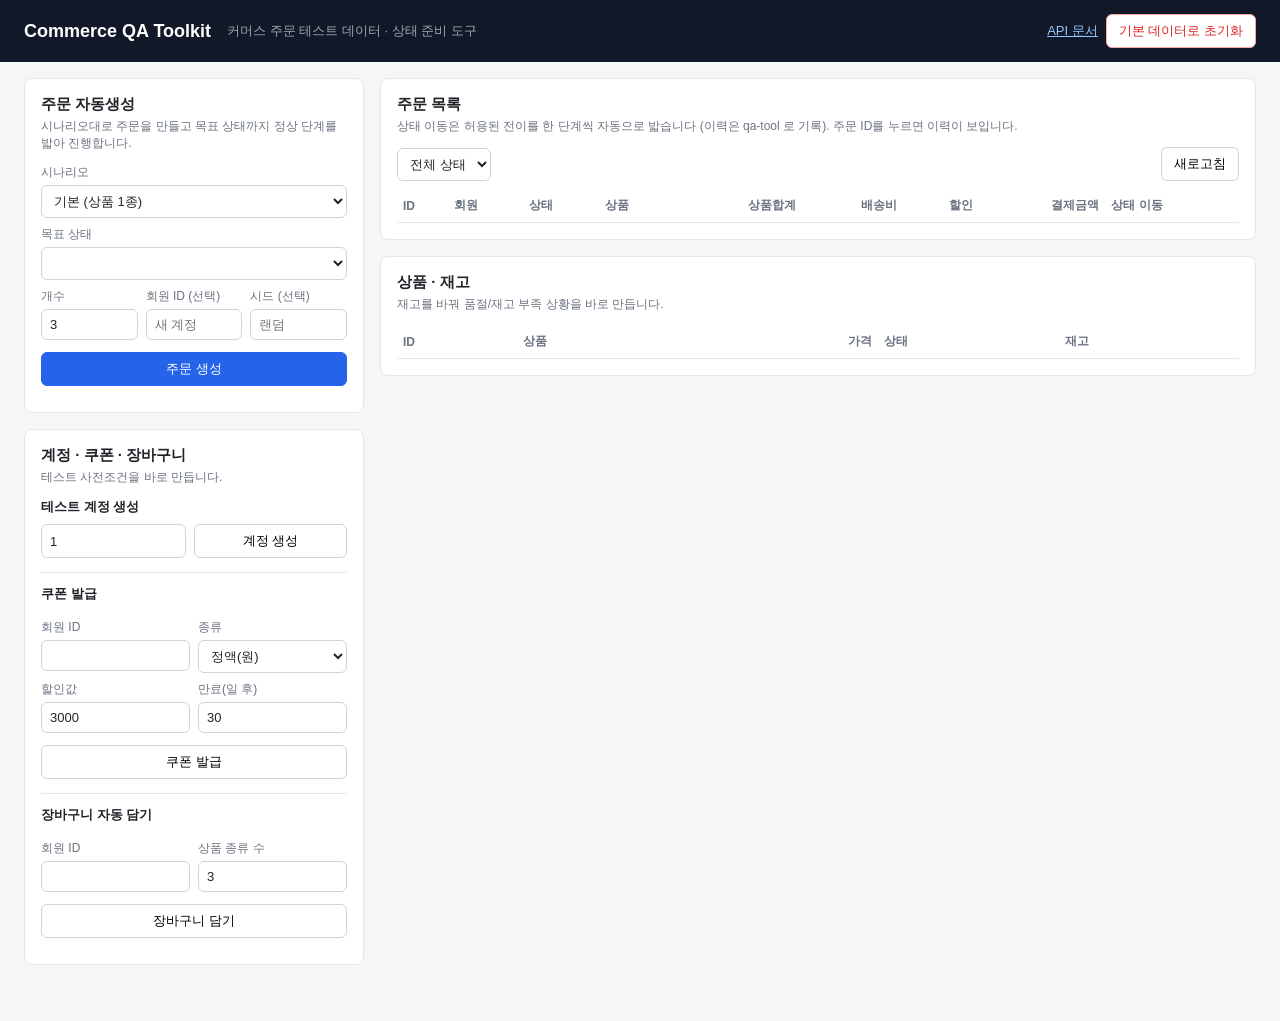
==== app/static/index.html @ 763b08ba "feat: QA 도구 웹 화면(v2) + Render 공개 데모 배포 설정 - / 에서 주문 자동생성, 주문 목록·상태 이동·이력, 재고 조정/품절, 계정·쿠폰·장바구니 준비 - " ====
<!DOCTYPE html>
<html lang="ko">
<head>
<meta charset="utf-8">
<meta name="viewport" content="width=device-width, initial-scale=1">
<title>Commerce QA Toolkit</title>
<style>
  :root {
    --bg: #f5f6f8; --card: #fff; --line: #e3e6ea; --text: #1f2328; --muted: #6b7280;
    --primary: #2563eb; --primary-dark: #1d4ed8; --danger: #dc2626; --ok: #16a34a;
  }
  * { box-sizing: border-box; }
  body { margin: 0; font-family: -apple-system, "Segoe UI", "Malgun Gothic", sans-serif; background: var(--bg); color: var(--text); font-size: 14px; }
  header { background: #111827; color: #fff; padding: 14px 24px; display: flex; align-items: center; gap: 16px; flex-wrap: wrap; }
  header h1 { font-size: 18px; margin: 0; }
  header .sub { color: #9ca3af; font-size: 13px; }
  header .right { margin-left: auto; display: flex; align-items: center; gap: 8px; }
  header input { width: 170px; }
  .badge-demo { background: #f59e0b; color: #111; border-radius: 4px; padding: 2px 8px; font-size: 12px; font-weight: 600; }
  main { display: grid; grid-template-columns: 340px 1fr; gap: 16px; padding: 16px 24px 40px; align-items: start; }
  @media (max-width: 1000px) { main { grid-template-columns: 1fr; } }
  .card { background: var(--card); border: 1px solid var(--line); border-radius: 8px; padding: 16px; margin-bottom: 16px; }
  .card h2 { font-size: 15px; margin: 0 0 4px; }
  .card .desc { color: var(--muted); font-size: 12px; margin: 0 0 12px; }
  .card h3 { font-size: 13px; margin: 14px 0 8px; padding-top: 12px; border-top: 1px solid var(--line); }
  .card h3:first-of-type { border-top: 0; padding-top: 0; margin-top: 4px; }
  label { display: block; font-size: 12px; color: var(--muted); margin: 8px 0 4px; }
  input, select { width: 100%; padding: 7px 8px; border: 1px solid #cfd4da; border-radius: 6px; font-size: 13px; background: #fff; color: var(--text); }
  .row { display: flex; gap: 8px; }
  .row > * { flex: 1; min-width: 0; }
  button { padding: 7px 12px; border: 1px solid #cfd4da; border-radius: 6px; background: #fff; cursor: pointer; font-size: 13px; white-space: nowrap; }
  button:hover { background: #f3f4f6; }
  button.primary { background: var(--primary); border-color: var(--primary); color: #fff; }
  button.primary:hover { background: var(--primary-dark); }
  button.danger { color: var(--danger); border-color: #fca5a5; }
  button.danger.armed { background: var(--danger); color: #fff; }
  button.block { width: 100%; margin-top: 12px; }
  button:disabled { opacity: .5; cursor: default; }
  table { width: 100%; border-collapse: collapse; font-size: 13px; }
  th, td { text-align: left; padding: 8px 6px; border-bottom: 1px solid var(--line); vertical-align: middle; }
  th { color: var(--muted); font-weight: 600; font-size: 12px; white-space: nowrap; }
  td.num, th.num { text-align: right; font-variant-numeric: tabular-nums; white-space: nowrap; }
  tr.history td { background: #f9fafb; color: var(--muted); font-size: 12px; }
  .link { color: var(--primary); cursor: pointer; text-decoration: underline; }
  .toolbar { display: flex; gap: 8px; align-items: center; margin-bottom: 8px; }
  .toolbar select { width: auto; }
  .toolbar .spacer { flex: 1; }
  .status { display: inline-block; padding: 2px 8px; border-radius: 10px; font-size: 12px; font-weight: 600; white-space: nowrap; }
  .s-PAID { background: #dbeafe; color: #1e40af; }
  .s-PREPARING { background: #e0e7ff; color: #3730a3; }
  .s-SHIPPING { background: #fef3c7; color: #92400e; }
  .s-DELIVERED { background: #dcfce7; color: #166534; }
  .s-CONFIRMED { background: #d1fae5; color: #065f46; }
  .s-CANCELED { background: #f3f4f6; color: #4b5563; }
  .s-RETURN_REQUESTED { background: #ffedd5; color: #9a3412; }
  .s-RETURNED { background: #fee2e2; color: #991b1b; }
  .move { display: flex; gap: 4px; }
  .move select { width: 120px; padding: 4px; }
  .move button { padding: 4px 8px; }
  .tag { display: inline-block; font-size: 11px; padding: 1px 6px; border-radius: 4px; background: #f3f4f6; color: #4b5563; margin-right: 4px; }
  .tag.warn { background: #fee2e2; color: #991b1b; }
  .stock { display: flex; gap: 4px; }
  .stock input { width: 80px; padding: 4px 6px; }
  .stock button { padding: 4px 8px; }
  .result { margin-top: 10px; font-size: 12px; color: var(--muted); white-space: pre-wrap; word-break: break-all; }
  .empty { color: var(--muted); text-align: center; padding: 24px; }
  #toasts { position: fixed; right: 16px; bottom: 16px; display: flex; flex-direction: column; gap: 8px; z-index: 10; }
  .toast { background: #111827; color: #fff; padding: 10px 14px; border-radius: 6px; font-size: 13px; max-width: 420px; box-shadow: 0 4px 12px rgba(0,0,0,.15); }
  .toast.error { background: var(--danger); }
  .toast code { background: rgba(255,255,255,.2); padding: 0 4px; border-radius: 3px; }
</style>
</head>
<body>
<header>
  <h1>Commerce QA Toolkit</h1>
  <span class="sub">커머스 주문 테스트 데이터 · 상태 준비 도구</span>
  <div class="right">
    <span id="demo-badge" class="badge-demo" hidden>DEMO · 데이터는 재시작 시 초기화</span>
    <input id="token" type="password" placeholder="X-QA-Token" data-testid="qa-token" hidden>
    <a href="/docs" target="_blank" style="color:#93c5fd;font-size:13px">API 문서</a>
    <button id="seed-btn" class="danger" data-testid="seed-button">기본 데이터로 초기화</button>
  </div>
</header>

<main>
  <div>
    <section class="card">
      <h2>주문 자동생성</h2>
      <p class="desc">시나리오대로 주문을 만들고 목표 상태까지 정상 단계를 밟아 진행합니다.</p>
      <label for="gen-scenario">시나리오</label>
      <select id="gen-scenario" data-testid="gen-scenario">
        <option value="basic">기본 (상품 1종)</option>
        <option value="multi_item">여러 상품 (2종)</option>
        <option value="coupon_fixed">정액 쿠폰 3,000원</option>
        <option value="coupon_percent">정률 쿠폰 10% (최대 5,000원)</option>
        <option value="free_shipping">무료배송 (19,800원 이상)</option>
        <option value="paid_shipping">유료배송 (19,800원 미만)</option>
      </select>
      <label for="gen-status">목표 상태</label>
      <select id="gen-status" data-testid="gen-status"></select>
      <div class="row">
        <div><label for="gen-count">개수</label><input id="gen-count" type="number" min="1" max="100" value="3" data-testid="gen-count"></div>
        <div><label for="gen-user">회원 ID (선택)</label><input id="gen-user" type="number" min="1" placeholder="새 계정" data-testid="gen-user"></div>
        <div><label for="gen-seed">시드 (선택)</label><input id="gen-seed" type="number" placeholder="랜덤" data-testid="gen-seed"></div>
      </div>
      <button id="gen-btn" class="primary block" data-testid="gen-button">주문 생성</button>
      <div id="gen-result" class="result" data-testid="gen-result"></div>
    </section>

    <section class="card">
      <h2>계정 · 쿠폰 · 장바구니</h2>
      <p class="desc">테스트 사전조건을 바로 만듭니다.</p>

      <h3>테스트 계정 생성</h3>
      <div class="row">
        <input id="user-count" type="number" min="1" max="100" value="1" data-testid="user-count">
        <button id="user-btn" data-testid="user-button">계정 생성</button>
      </div>
      <div id="user-result" class="result" data-testid="user-result"></div>

      <h3>쿠폰 발급</h3>
      <div class="row">
        <div><label for="coupon-user">회원 ID</label><input id="coupon-user" type="number" min="1" data-testid="coupon-user"></div>
        <div><label for="coupon-type">종류</label>
          <select id="coupon-type" data-testid="coupon-type"><option value="FIXED">정액(원)</option><option value="PERCENT">정률(%)</option></select>
        </div>
      </div>
      <div class="row">
        <div><label for="coupon-value">할인값</label><input id="coupon-value" type="number" min="1" value="3000" data-testid="coupon-value"></div>
        <div><label for="coupon-days">만료(일 후)</label><input id="coupon-days" type="number" value="30" title="음수면 이미 만료된 쿠폰" data-testid="coupon-days"></div>
      </div>
      <button id="coupon-btn" class="block" data-testid="coupon-button">쿠폰 발급</button>
      <div id="coupon-result" class="result" data-testid="coupon-result"></div>

      <h3>장바구니 자동 담기</h3>
      <div class="row">
        <div><label for="cart-user">회원 ID</label><input id="cart-user" type="number" min="1" data-testid="cart-user"></div>
        <div><label for="cart-count">상품 종류 수</label><input id="cart-count" type="number" min="1" max="20" value="3" data-testid="cart-count"></div>
      </div>
      <button id="cart-btn" class="block" data-testid="cart-button">장바구니 담기</button>
      <div id="cart-result" class="result" data-testid="cart-result"></div>
    </section>
  </div>

  <div>
    <section class="card">
      <h2>주문 목록</h2>
      <p class="desc">상태 이동은 허용된 전이를 한 단계씩 자동으로 밟습니다 (이력은 qa-tool 로 기록). 주문 ID를 누르면 이력이 보입니다.</p>
      <div class="toolbar">
        <select id="order-filter" data-testid="order-filter"><option value="">전체 상태</option></select>
        <span class="spacer"></span>
        <button id="order-refresh" data-testid="order-refresh">새로고침</button>
      </div>
      <table data-testid="order-table">
        <thead><tr>
          <th>ID</th><th>회원</th><th>상태</th><th>상품</th>
          <th class="num">상품합계</th><th class="num">배송비</th><th class="num">할인</th><th class="num">결제금액</th><th>상태 이동</th>
        </tr></thead>
        <tbody id="order-body"></tbody>
      </table>
    </section>

    <section class="card">
      <h2>상품 · 재고</h2>
      <p class="desc">재고를 바꿔 품절/재고 부족 상황을 바로 만듭니다.</p>
      <table data-testid="product-table">
        <thead><tr><th>ID</th><th>상품</th><th class="num">가격</th><th>상태</th><th>재고</th></tr></thead>
        <tbody id="product-body"></tbody>
      </table>
    </section>
  </div>
</main>

<div id="toasts"></div>

<script>
const STATUS_LABEL = {
  PAID: "결제완료", PREPARING: "상품준비중", SHIPPING: "배송중", DELIVERED: "배송완료",
  CONFIRMED: "구매확정", CANCELED: "주문취소", RETURN_REQUESTED: "반품요청", RETURNED: "반품완료",
};
let config = { statuses: [], transitions: {} };
const openHistory = new Set();

const $ = (id) => document.getElementById(id);
const won = (n) => n.toLocaleString("ko-KR");
const esc = (s) => String(s).replace(/[&<>"']/g, (c) => ({ "&": "&amp;", "<": "&lt;", ">": "&gt;", '"': "&quot;", "'": "&#39;" }[c]));
const numOrNull = (id) => ($(id).value === "" ? null : Number($(id).value));
const statusBadge = (s) => `<span class="status s-${s}" data-testid="status-badge">${STATUS_LABEL[s] || s}</span>`;

function toast(message, isError = false) {
  const el = document.createElement("div");
  el.className = "toast" + (isError ? " error" : "");
  el.innerHTML = message;
  el.dataset.testid = isError ? "toast-error" : "toast";
  $("toasts").appendChild(el);
  setTimeout(() => el.remove(), isError ? 6000 : 3000);
}

async function api(method, path, body) {
  const res = await fetch(path, {
    method,
    headers: { "Content-Type": "application/json", "X-QA-Token": $("token").value },
    body: body === undefined ? undefined : JSON.stringify(body),
  });
  const data = await res.json().catch(() => ({}));
  if (!res.ok) {
    const err = data.error || { code: res.status, message: typeof data.detail === "string" ? data.detail : JSON.stringify(data.detail) };
    toast(`<code>${esc(err.code)}</code> ${esc(err.message)}`, true);
    throw new Error(err.code);
  }
  return data;
}

// 버튼을 누르는 동안 비활성화해서 중복 요청을 막는다
async function withButton(btn, fn) {
  btn.disabled = true;
  try { await fn(); } catch (e) { /* 에러는 api() 에서 토스트로 표시 */ } finally { btn.disabled = false; }
}

// 현재 상태에서 갈 수 있는 모든 상태 (자동완료 대상)
function reachable(from) {
  const seen = new Set([from]);
  const queue = [from];
  while (queue.length) {
    for (const next of config.transitions[queue.shift()] || []) {
      if (!seen.has(next)) { seen.add(next); queue.push(next); }
    }
  }
  seen.delete(from);
  return config.statuses.filter((s) => seen.has(s));
}

async function loadOrders() {
  const status = $("order-filter").value;
  const orders = await api("GET", `/qa/orders?limit=100${status ? `&status=${status}` : ""}`);
  const body = $("order-body");
  if (!orders.length) {
    body.innerHTML = `<tr><td colspan="9" class="empty">주문이 없습니다. 왼쪽에서 주문을 생성하세요.</td></tr>`;
    return;
  }
  body.innerHTML = orders.map((o) => {
    const targets = reachable(o.status);
    const move = targets.length
      ? `<div class="move"><select data-testid="move-select-${o.id}">${targets.map((t) => `<option value="${t}">${STATUS_LABEL[t]}</option>`).join("")}</select>
         <button data-move="${o.id}" data-testid="move-button-${o.id}">이동</button></div>`
      : `<span class="tag">종료</span>`;
    const products = o.items.map((i) => `${esc(i.product_name)} (${i.quantity}개)`).join(", ");
    const history = openHistory.has(o.id)
      ? `<tr class="history"><td></td><td colspan="8">${o.history.map((h) =>
          `${esc(h.changed_at)} · ${h.from_status ? STATUS_LABEL[h.from_status] : "-"} → ${STATUS_LABEL[h.to_status]} (${esc(h.actor)})`).join("<br>")}</td></tr>`
      : "";
    return `<tr data-testid="order-row-${o.id}">
      <td><span class="link" data-history="${o.id}">#${o.id}</span></td>
      <td>${o.user_id}</td><td>${statusBadge(o.status)}</td><td>${products}</td>
      <td class="num">${won(o.items_amount)}</td><td class="num">${won(o.shipping_fee)}</td>
      <td class="num">${won(o.discount_amount)}</td><td class="num"><b>${won(o.total_amount)}</b></td><td>${move}</td>
    </tr>${history}`;
  }).join("");
}

async function loadProducts() {
  const products = await api("GET", "/products");
  $("product-body").innerHTML = products.map((p) => {
    const tags = [];
    if (!p.is_active) tags.push(`<span class="tag warn">판매중지</span>`);
    if (p.stock === 0) tags.push(`<span class="tag warn">품절</span>`);
    if (p.max_per_order !== null) tags.push(`<span class="tag">1회 ${p.max_per_order}개</span>`);
    return `<tr data-testid="product-row-${p.id}">
      <td>${p.id}</td><td>${esc(p.name)}</td><td class="num">${won(p.price)}</td><td>${tags.join("") || "-"}</td>
      <td><div class="stock">
        <input type="number" min="0" value="${p.stock}" id="stock-${p.id}" data-testid="stock-input-${p.id}">
        <button data-stock="${p.id}" data-testid="stock-save-${p.id}">저장</button>
        <button data-soldout="${p.id}" data-testid="stock-soldout-${p.id}">품절</button>
      </div></td>
    </tr>`;
  }).join("");
}

const refreshAll = () => Promise.all([loadOrders(), loadProducts()]).catch(() => {});

$("gen-btn").onclick = (e) => withButton(e.target, async () => {
  const orders = await api("POST", "/qa/orders/generate", {
    count: Number($("gen-count").value), scenario: $("gen-scenario").value, target_status: $("gen-status").value,
    user_id: numOrNull("gen-user"), seed: numOrNull("gen-seed"),
  });
  $("gen-result").textContent = `${orders.length}건 생성 · 주문 #${orders.map((o) => o.id).join(", #")} · 회원 ${orders[0].user_id}`;
  toast(`주문 ${orders.length}건을 ${STATUS_LABEL[$("gen-status").value]} 상태로 만들었습니다.`);
  await refreshAll();
});

$("user-btn").onclick = (e) => withButton(e.target, async () => {
  const users = await api("POST", "/qa/users/bulk", { count: Number($("user-count").value) });
  $("user-result").textContent = users.map((u) => `#${u.id} ${u.email}`).join("\n");
  $("coupon-user").value = $("cart-user").value = users[0].id;
  toast(`테스트 계정 ${users.length}개를 만들었습니다.`);
});

$("coupon-btn").onclick = (e) => withButton(e.target, async () => {
  const c = await api("POST", "/qa/coupons/issue", {
    user_id: numOrNull("coupon-user"), discount_type: $("coupon-type").value,
    value: Number($("coupon-value").value), expires_in_days: Number($("coupon-days").value),
  });
  $("coupon-result").textContent = `쿠폰 #${c.id} ${c.code} · 만료 ${c.expires_at}`;
  toast(`쿠폰 #${c.id}를 발급했습니다.`);
});

$("cart-btn").onclick = (e) => withButton(e.target, async () => {
  const cart = await api("POST", "/qa/carts/fill", { user_id: numOrNull("cart-user"), count: Number($("cart-count").value) });
  $("cart-result").textContent = cart.map((c) => `${c.product_name} ${won(c.unit_price)}원 (${c.quantity}개)`).join("\n");
  toast(`장바구니에 ${cart.length}종을 담았습니다.`);
});

// 초기화는 실수 방지를 위해 두 번 눌러야 실행
let seedTimer = null;
$("seed-btn").onclick = (e) => {
  const btn = e.target;
  if (!btn.classList.contains("armed")) {
    btn.classList.add("armed");
    btn.textContent = "한 번 더 누르면 초기화";
    seedTimer = setTimeout(() => { btn.classList.remove("armed"); btn.textContent = "기본 데이터로 초기화"; }, 3000);
    return;
  }
  clearTimeout(seedTimer);
  btn.classList.remove("armed");
  btn.textContent = "기본 데이터로 초기화";
  withButton(btn, async () => {
    await api("POST", "/qa/seed");
    openHistory.clear();
    toast("모든 데이터를 지우고 기본 상품 8종으로 초기화했습니다.");
    await refreshAll();
  });
};

$("order-filter").onchange = () => loadOrders().catch(() => {});
$("order-refresh").onclick = () => refreshAll();

$("order-body").onclick = async (e) => {
  const historyId = e.target.dataset.history;
  if (historyId) {
    const id = Number(historyId);
    openHistory.has(id) ? openHistory.delete(id) : openHistory.add(id);
    return loadOrders().catch(() => {});
  }
  const moveId = e.target.dataset.move;
  if (moveId) {
    const target = e.target.previousElementSibling.value;
    await withButton(e.target, async () => {
      await api("POST", `/qa/orders/${moveId}/advance`, { target_status: target });
      toast(`주문 #${moveId} → ${STATUS_LABEL[target]}`);
      await refreshAll();
    });
  }
};

$("product-body").onclick = async (e) => {
  const id = e.target.dataset.stock || e.target.dataset.soldout;
  if (!id) return;
  const stock = e.target.dataset.soldout ? 0 : Number($(`stock-${id}`).value);
  await withButton(e.target, async () => {
    const p = await api("PUT", `/qa/products/${id}/stock`, { stock });
    toast(`${esc(p.name)} 재고를 ${p.stock}개로 바꿨습니다.`);
    await loadProducts();
  });
};

$("token").onchange = () => { localStorage.setItem("qaToken", $("token").value); refreshAll(); };

(async function init() {
  config = await (await fetch("/config")).json();
  if (config.demo_mode) {
    $("token").value = config.qa_token;
    $("demo-badge").hidden = false;
  } else {
    $("token").hidden = false;
    $("token").value = localStorage.getItem("qaToken") || "local-qa-token";
  }
  const options = config.statuses.map((s) => `<option value="${s}">${STATUS_LABEL[s]}</option>`).join("");
  $("gen-status").innerHTML = options;
  $("order-filter").innerHTML += options;
  await refreshAll();
})();
</script>
</body>
</html>
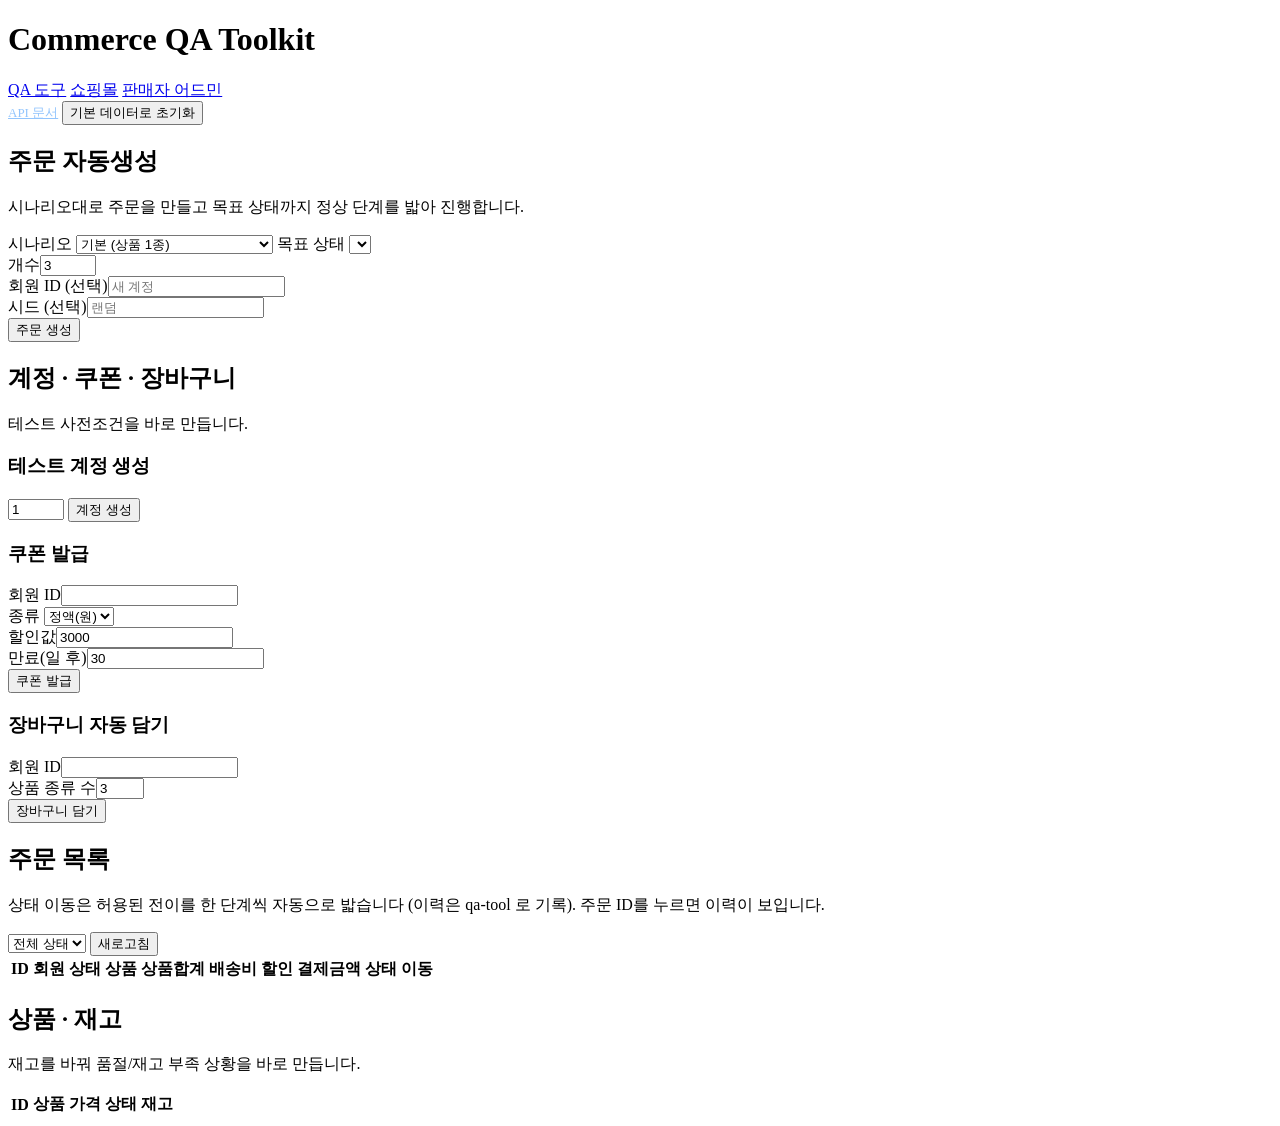
==== commit 7b4965ab: "feat: 쇼핑몰(/shop) · 판매자 어드민(/admin) 화면 + 주문서 계산 API - 쇼핑몰: 간이 로그인, 장바구니/바로구매, 쿠폰, 주문서 금액(서버 quote), 결" ====
--- a/app/static/index.html
+++ b/app/static/index.html
@@ -4,76 +4,16 @@
 <meta charset="utf-8">
 <meta name="viewport" content="width=device-width, initial-scale=1">
 <title>Commerce QA Toolkit</title>
-<style>
-  :root {
-    --bg: #f5f6f8; --card: #fff; --line: #e3e6ea; --text: #1f2328; --muted: #6b7280;
-    --primary: #2563eb; --primary-dark: #1d4ed8; --danger: #dc2626; --ok: #16a34a;
-  }
-  * { box-sizing: border-box; }
-  body { margin: 0; font-family: -apple-system, "Segoe UI", "Malgun Gothic", sans-serif; background: var(--bg); color: var(--text); font-size: 14px; }
-  header { background: #111827; color: #fff; padding: 14px 24px; display: flex; align-items: center; gap: 16px; flex-wrap: wrap; }
-  header h1 { font-size: 18px; margin: 0; }
-  header .sub { color: #9ca3af; font-size: 13px; }
-  header .right { margin-left: auto; display: flex; align-items: center; gap: 8px; }
-  header input { width: 170px; }
-  .badge-demo { background: #f59e0b; color: #111; border-radius: 4px; padding: 2px 8px; font-size: 12px; font-weight: 600; }
-  main { display: grid; grid-template-columns: 340px 1fr; gap: 16px; padding: 16px 24px 40px; align-items: start; }
-  @media (max-width: 1000px) { main { grid-template-columns: 1fr; } }
-  .card { background: var(--card); border: 1px solid var(--line); border-radius: 8px; padding: 16px; margin-bottom: 16px; }
-  .card h2 { font-size: 15px; margin: 0 0 4px; }
-  .card .desc { color: var(--muted); font-size: 12px; margin: 0 0 12px; }
-  .card h3 { font-size: 13px; margin: 14px 0 8px; padding-top: 12px; border-top: 1px solid var(--line); }
-  .card h3:first-of-type { border-top: 0; padding-top: 0; margin-top: 4px; }
-  label { display: block; font-size: 12px; color: var(--muted); margin: 8px 0 4px; }
-  input, select { width: 100%; padding: 7px 8px; border: 1px solid #cfd4da; border-radius: 6px; font-size: 13px; background: #fff; color: var(--text); }
-  .row { display: flex; gap: 8px; }
-  .row > * { flex: 1; min-width: 0; }
-  button { padding: 7px 12px; border: 1px solid #cfd4da; border-radius: 6px; background: #fff; cursor: pointer; font-size: 13px; white-space: nowrap; }
-  button:hover { background: #f3f4f6; }
-  button.primary { background: var(--primary); border-color: var(--primary); color: #fff; }
-  button.primary:hover { background: var(--primary-dark); }
-  button.danger { color: var(--danger); border-color: #fca5a5; }
-  button.danger.armed { background: var(--danger); color: #fff; }
-  button.block { width: 100%; margin-top: 12px; }
-  button:disabled { opacity: .5; cursor: default; }
-  table { width: 100%; border-collapse: collapse; font-size: 13px; }
-  th, td { text-align: left; padding: 8px 6px; border-bottom: 1px solid var(--line); vertical-align: middle; }
-  th { color: var(--muted); font-weight: 600; font-size: 12px; white-space: nowrap; }
-  td.num, th.num { text-align: right; font-variant-numeric: tabular-nums; white-space: nowrap; }
-  tr.history td { background: #f9fafb; color: var(--muted); font-size: 12px; }
-  .link { color: var(--primary); cursor: pointer; text-decoration: underline; }
-  .toolbar { display: flex; gap: 8px; align-items: center; margin-bottom: 8px; }
-  .toolbar select { width: auto; }
-  .toolbar .spacer { flex: 1; }
-  .status { display: inline-block; padding: 2px 8px; border-radius: 10px; font-size: 12px; font-weight: 600; white-space: nowrap; }
-  .s-PAID { background: #dbeafe; color: #1e40af; }
-  .s-PREPARING { background: #e0e7ff; color: #3730a3; }
-  .s-SHIPPING { background: #fef3c7; color: #92400e; }
-  .s-DELIVERED { background: #dcfce7; color: #166534; }
-  .s-CONFIRMED { background: #d1fae5; color: #065f46; }
-  .s-CANCELED { background: #f3f4f6; color: #4b5563; }
-  .s-RETURN_REQUESTED { background: #ffedd5; color: #9a3412; }
-  .s-RETURNED { background: #fee2e2; color: #991b1b; }
-  .move { display: flex; gap: 4px; }
-  .move select { width: 120px; padding: 4px; }
-  .move button { padding: 4px 8px; }
-  .tag { display: inline-block; font-size: 11px; padding: 1px 6px; border-radius: 4px; background: #f3f4f6; color: #4b5563; margin-right: 4px; }
-  .tag.warn { background: #fee2e2; color: #991b1b; }
-  .stock { display: flex; gap: 4px; }
-  .stock input { width: 80px; padding: 4px 6px; }
-  .stock button { padding: 4px 8px; }
-  .result { margin-top: 10px; font-size: 12px; color: var(--muted); white-space: pre-wrap; word-break: break-all; }
-  .empty { color: var(--muted); text-align: center; padding: 24px; }
-  #toasts { position: fixed; right: 16px; bottom: 16px; display: flex; flex-direction: column; gap: 8px; z-index: 10; }
-  .toast { background: #111827; color: #fff; padding: 10px 14px; border-radius: 6px; font-size: 13px; max-width: 420px; box-shadow: 0 4px 12px rgba(0,0,0,.15); }
-  .toast.error { background: var(--danger); }
-  .toast code { background: rgba(255,255,255,.2); padding: 0 4px; border-radius: 3px; }
-</style>
+<link rel="stylesheet" href="/static/common.css">
 </head>
 <body>
 <header>
   <h1>Commerce QA Toolkit</h1>
-  <span class="sub">커머스 주문 테스트 데이터 · 상태 준비 도구</span>
+  <nav>
+    <a href="/" class="active" data-testid="nav-qa">QA 도구</a>
+    <a href="/shop" data-testid="nav-shop">쇼핑몰</a>
+    <a href="/admin" data-testid="nav-admin">판매자 어드민</a>
+  </nav>
   <div class="right">
     <span id="demo-badge" class="badge-demo" hidden>DEMO · 데이터는 재시작 시 초기화</span>
     <input id="token" type="password" placeholder="X-QA-Token" data-testid="qa-token" hidden>
@@ -173,49 +113,12 @@
 
 <div id="toasts"></div>
 
+<script src="/static/common.js"></script>
 <script>
-const STATUS_LABEL = {
-  PAID: "결제완료", PREPARING: "상품준비중", SHIPPING: "배송중", DELIVERED: "배송완료",
-  CONFIRMED: "구매확정", CANCELED: "주문취소", RETURN_REQUESTED: "반품요청", RETURNED: "반품완료",
-};
 let config = { statuses: [], transitions: {} };
 const openHistory = new Set();
-
-const $ = (id) => document.getElementById(id);
-const won = (n) => n.toLocaleString("ko-KR");
-const esc = (s) => String(s).replace(/[&<>"']/g, (c) => ({ "&": "&amp;", "<": "&lt;", ">": "&gt;", '"': "&quot;", "'": "&#39;" }[c]));
-const numOrNull = (id) => ($(id).value === "" ? null : Number($(id).value));
-const statusBadge = (s) => `<span class="status s-${s}" data-testid="status-badge">${STATUS_LABEL[s] || s}</span>`;
-
-function toast(message, isError = false) {
-  const el = document.createElement("div");
-  el.className = "toast" + (isError ? " error" : "");
-  el.innerHTML = message;
-  el.dataset.testid = isError ? "toast-error" : "toast";
-  $("toasts").appendChild(el);
-  setTimeout(() => el.remove(), isError ? 6000 : 3000);
-}
-
-async function api(method, path, body) {
-  const res = await fetch(path, {
-    method,
-    headers: { "Content-Type": "application/json", "X-QA-Token": $("token").value },
-    body: body === undefined ? undefined : JSON.stringify(body),
-  });
-  const data = await res.json().catch(() => ({}));
-  if (!res.ok) {
-    const err = data.error || { code: res.status, message: typeof data.detail === "string" ? data.detail : JSON.stringify(data.detail) };
-    toast(`<code>${esc(err.code)}</code> ${esc(err.message)}`, true);
-    throw new Error(err.code);
-  }
-  return data;
-}
-
-// 버튼을 누르는 동안 비활성화해서 중복 요청을 막는다
-async function withButton(btn, fn) {
-  btn.disabled = true;
-  try { await fn(); } catch (e) { /* 에러는 api() 에서 토스트로 표시 */ } finally { btn.disabled = false; }
-}
+// QA 도구 API 는 토큰 헤더가 필요하다 (common.js 의 api() 가 이 함수를 호출)
+window.apiHeaders = () => ({ "X-QA-Token": $("token").value });
 
 // 현재 상태에서 갈 수 있는 모든 상태 (자동완료 대상)
 function reachable(from) {
